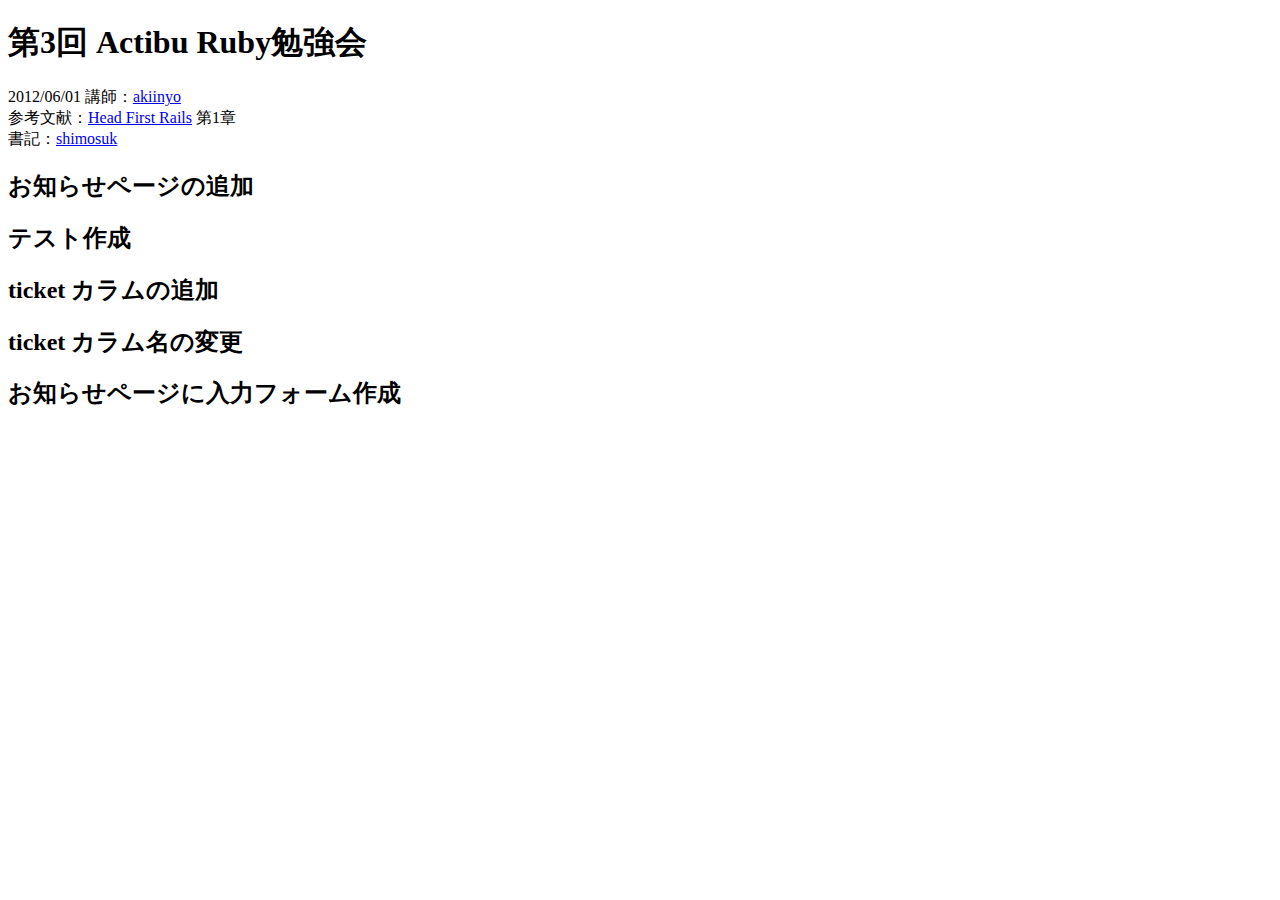
==== iterate03.html @ a94e8096 "第3回アジェンダ" ====
<!DOCTYPE html>
<html lang="ja">
  <head>
    <meta http-equiv="Content-Type" content="text/html; charset=UTF-8"/>
    <title>第3回ActibuRuby勉強会</title>
    <link href="style/contents.css" rel="stylesheet" type="text/css">
  </head>

  <body>
    <section>
      <header>
        <h1>第3回 Actibu Ruby勉強会</h1>
        2012/06/01 講師：<a href="https://github.com/akiinyo">akiinyo</a><br>
        参考文献：<a href="http://www.amazon.co.jp/First-Rails-%E2%80%95%E9%A0%AD%E3%81%A8%E3%81%8B%E3%82%89%E3%81%A0%E3%81%A7%E8%A6%9A%E3%81%88%E3%82%8BRails%E3%81%AE%E5%9F%BA%E6%9C%AC-David-Griffiths/dp/4873114381">Head First Rails</a> 第1章<br>
        書記：<a href="https://github.com/shimosuk">shimosuk</a>
      </header>

      <section>
        <h2>お知らせページの追加</h2>
      </section>

      <section>
        <h2>テスト作成</h2>
      </section>

      <section>
        <h2>ticket カラムの追加</h2>
      </section>

      <section>
        <h2>ticket カラム名の変更</h2>
      </section>

      <section>
        <h2>お知らせページに入力フォーム作成</h2>
      </section>
  </body>
</html>
---- style/contents.css ----
.code {
  background-color: #cccccc;
  margin: 1em;
  padding-top: 0.5em;
  padding-bottom: 0.5em;
  padding-left: 1em;
}
.code li {
  list-style: none;
}

span {
  background: #cccccc;
  margin-right: 0.5em;
  margin-left: 0.5em;
}
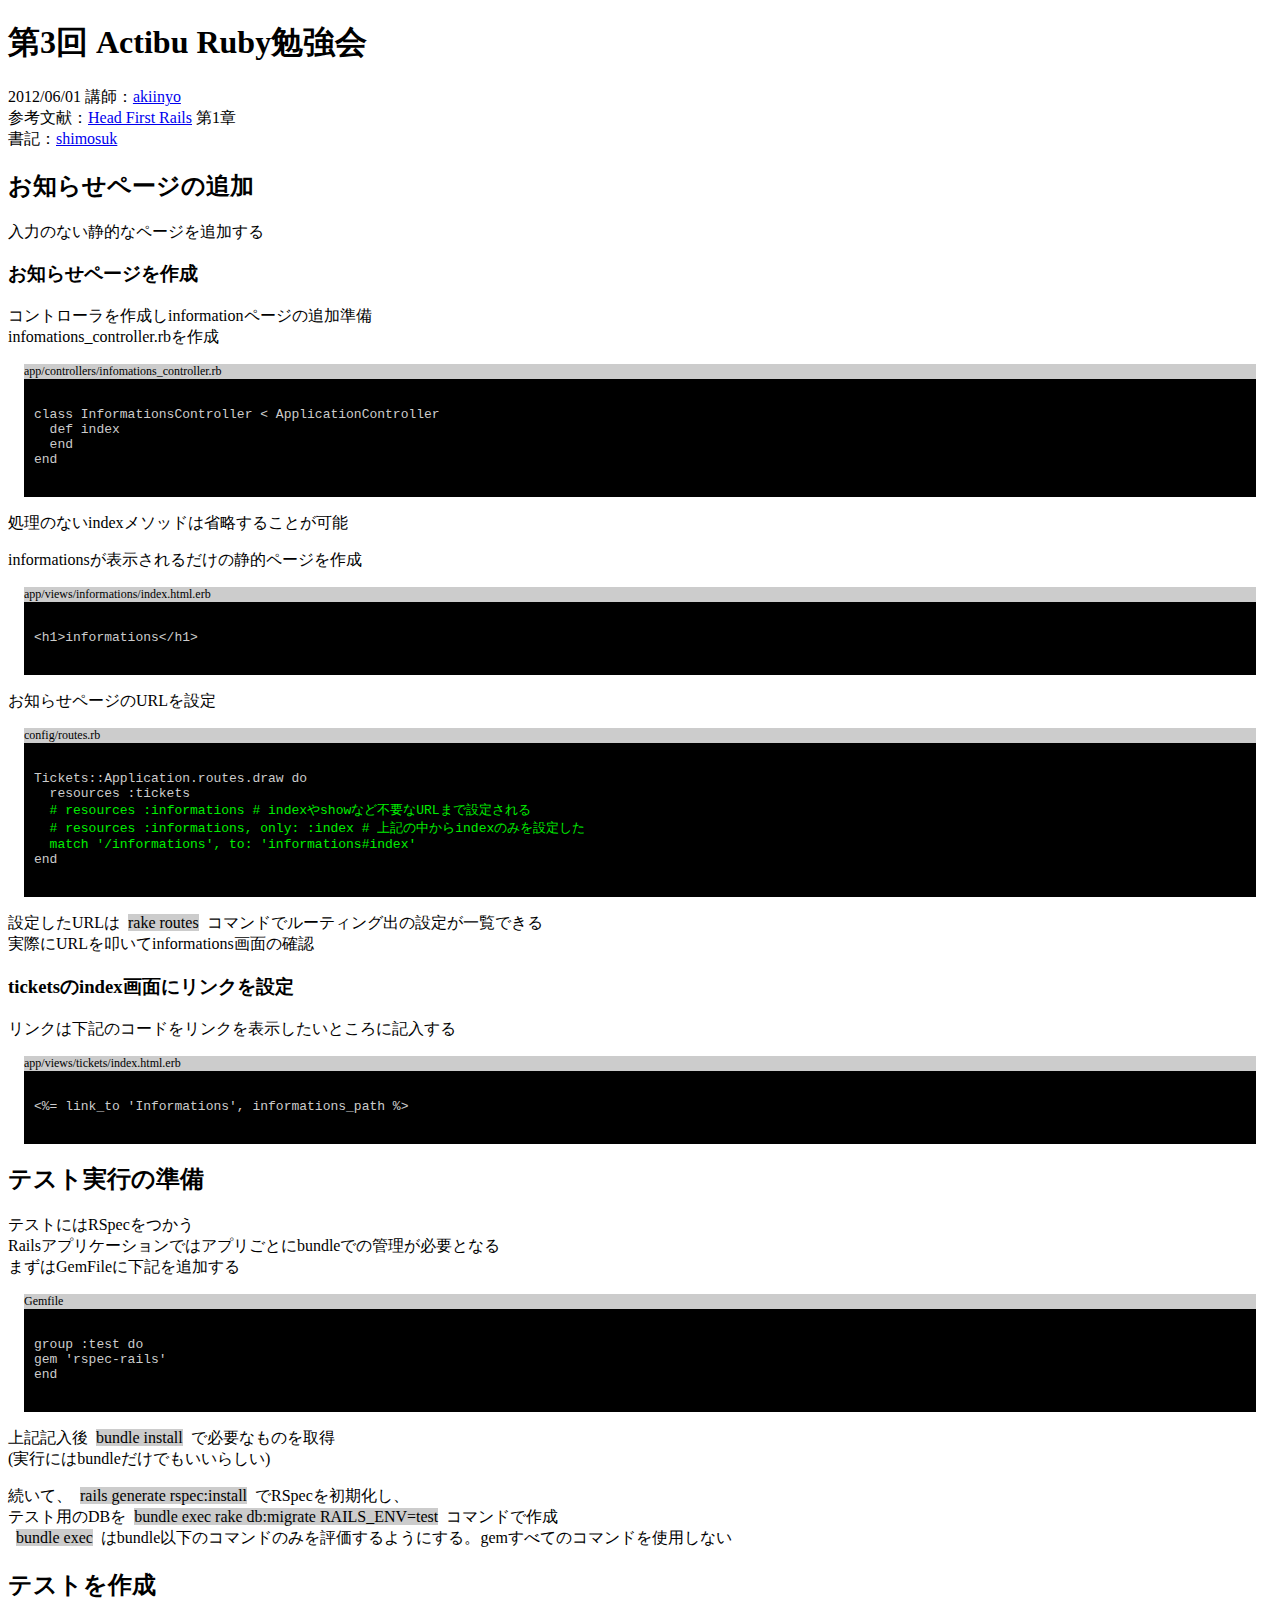
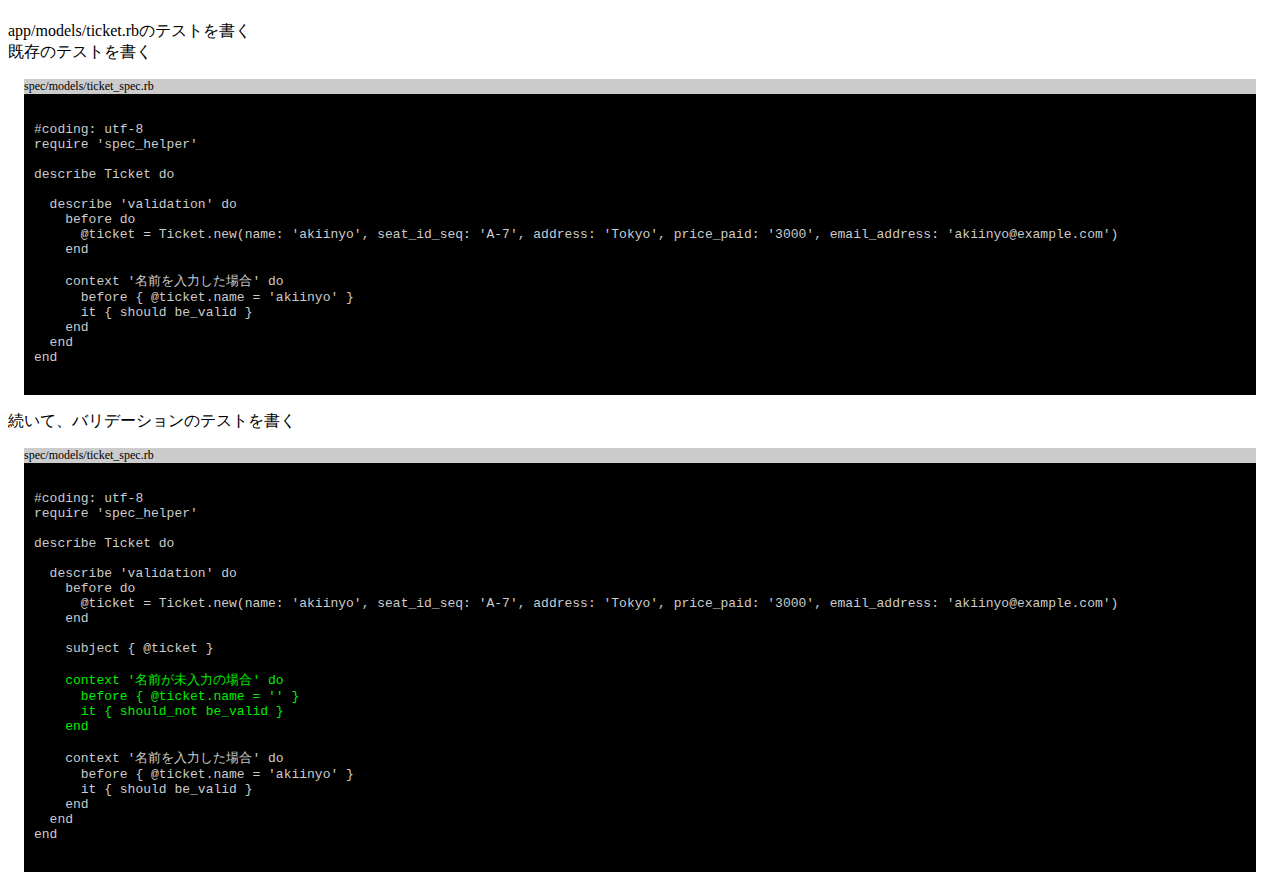
==== commit 4400b8b8: "Merge pull request #5 from shimosuk/iterate03" ====
--- a/iterate03.html
+++ b/iterate03.html
@@ -17,22 +17,159 @@
 
       <section>
         <h2>お知らせページの追加</h2>
+        <p>入力のない静的なページを追加する</p>
+        <h3>お知らせページを作成</h3>
+        <p>
+        コントローラを作成しinformationページの追加準備</br>
+        infomations_controller.rbを作成</br>
+        </p>
+        <div class="code">
+          <p>app/controllers/infomations_controller.rb</p>
+          <pre>
+<code>
+class InformationsController < ApplicationController
+  def index
+  end
+end
+</code>
+          </pre>
+        </div>
+        <p>処理のないindexメソッドは省略することが可能</p>
+
+        <p>informationsが表示されるだけの静的ページを作成</p>
+        <div class="code">
+          <p>app/views/informations/index.html.erb </p>
+          <pre>
+<code>
+&lt;h1>informations&lt;/h1>
+</code>
+          </pre>
+        </div>
+
+        <p>お知らせページのURLを設定</p>
+        <div class="code">
+          <p>config/routes.rb</p>
+          <pre>
+<code>
+Tickets::Application.routes.draw do
+  resources :tickets
+  <span># resources :informations # indexやshowなど不要なURLまで設定される</span>
+  <span># resources :informations, only: :index # 上記の中からindexのみを設定した</span>
+  <span>match '/informations', to: 'informations#index'</span>
+end
+</code>
+          </pre>
+        </div>
+        <p>
+        設定したURLは<span>rake routes</span>コマンドでルーティング出の設定が一覧できる</br>
+        実際にURLを叩いてinformations画面の確認</br>
+        </p>
+
+
+        <h3>ticketsのindex画面にリンクを設定</h3>
+
+        <p>リンクは下記のコードをリンクを表示したいところに記入する</p>
+        <div class="code">
+          <p>app/views/tickets/index.html.erb</p>
+          <pre>
+<code>
+<%= link_to 'Informations', informations_path %>
+</code>
+          </pre>
+        </div>
       </section>
 
       <section>
-        <h2>テスト作成</h2>
+        <h2>テスト実行の準備</h2>
+        <p>
+        テストにはRSpecをつかう</br>
+        Railsアプリケーションではアプリごとにbundleでの管理が必要となる</br>
+        まずはGemFileに下記を追加する</br>
+        </p>
+        <div class="code">
+          <p>Gemfile</p>
+          <pre>
+<code>
+group :test do
+gem 'rspec-rails'
+end
+</code>
+          </pre>
+        </div>
+
+        <p>
+        上記記入後<span>bundle install</span>で必要なものを取得</br>
+        (実行にはbundleだけでもいいらしい)</br>
+        </p>
+        <p>
+        続いて、<span>rails generate rspec:install</span>でRSpecを初期化し、</br>
+        テスト用のDBを<span>bundle exec rake db:migrate RAILS_ENV=test</span>コマンドで作成</br>
+        <span>bundle exec</span>はbundle以下のコマンドのみを評価するようにする。gemすべてのコマンドを使用しない</br>
+        </p>
       </section>
 
       <section>
-        <h2>ticket カラムの追加</h2>
-      </section>
+        <h2>テストを作成</h2>
+        <p>
+        app/models/ticket.rbのテストを書く</br>
+        既存のテストを書く</br>
+        </p>
+        <div class="code">
+          <p>spec/models/ticket_spec.rb</p>
+          <pre>
+<code>
+#coding: utf-8
+require 'spec_helper'
 
-      <section>
-        <h2>ticket カラム名の変更</h2>
-      </section>
+describe Ticket do
 
-      <section>
-        <h2>お知らせページに入力フォーム作成</h2>
+  describe 'validation' do
+    before do
+      @ticket = Ticket.new(name: 'akiinyo', seat_id_seq: 'A-7', address: 'Tokyo', price_paid: '3000', email_address: 'akiinyo@example.com')
+    end
+
+    context '名前を入力した場合' do
+      before { @ticket.name = 'akiinyo' }
+      it { should be_valid }
+    end
+  end
+end
+</code>
+          </pre>
+        </div>
+        <p>
+        続いて、バリデーションのテストを書く</br>
+        </p>
+        <div class="code">
+          <p>spec/models/ticket_spec.rb</p>
+          <pre>
+<code>
+#coding: utf-8
+require 'spec_helper'
+
+describe Ticket do
+
+  describe 'validation' do
+    before do
+      @ticket = Ticket.new(name: 'akiinyo', seat_id_seq: 'A-7', address: 'Tokyo', price_paid: '3000', email_address: 'akiinyo@example.com')
+    end
+
+    subject { @ticket }
+<span>
+    context '名前が未入力の場合' do
+      before { @ticket.name = '' }
+      it { should_not be_valid }
+    end
+</span>
+    context '名前を入力した場合' do
+      before { @ticket.name = 'akiinyo' }
+      it { should be_valid }
+    end
+  end
+end
+</code>
+          </pre>
+        </div>
       </section>
   </body>
 </html>
--- a/style/contents.css
+++ b/style/contents.css
@@ -1,12 +1,24 @@
 .code {
-  background-color: #cccccc;
+  background-color: black;
   margin: 1em;
-  padding-top: 0.5em;
-  padding-bottom: 0.5em;
-  padding-left: 1em;
 }
+
+ul.code {
+  padding-left: 15px;
+}
+
 .code li {
   list-style: none;
+  color: #cccccc;
+}
+.code p {
+  background-color: #cccccc;
+  font-size: 12px;
+  margin: 0px;
+}
+pre {
+  margin-left: 10px;
+  color: #cccccc;
 }
 
 span {
@@ -14,3 +26,9 @@
   margin-right: 0.5em;
   margin-left: 0.5em;
 }
+
+code span {
+  color: #0E0;
+  background: none;
+  margin: 0px;
+}
